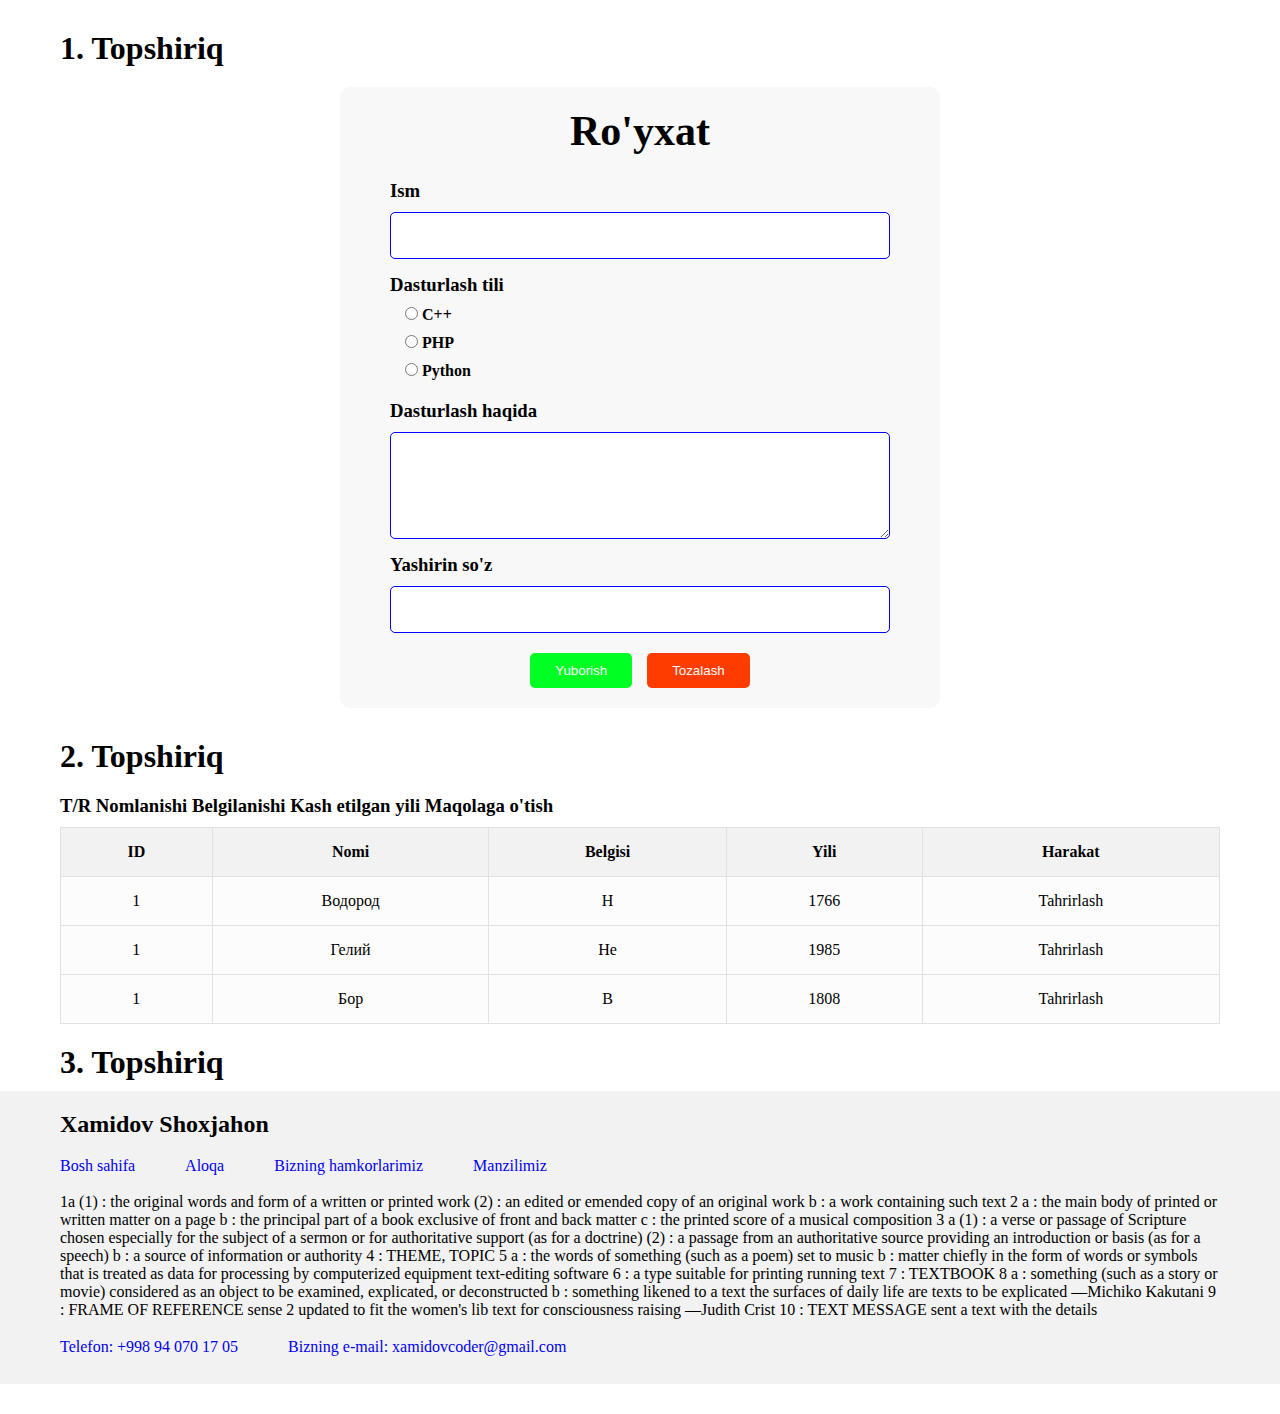
==== web1/index.html @ a497715d "new task" ====
<!DOCTYPE html>
<html lang="en">

<head>
    <meta charset="UTF-8">
    <meta name="viewport" content="width=device-width, initial-scale=1.0">
    <title>Shoxjahon</title>
    <link rel="stylesheet" href="./index.css">
</head>

<body>

    <div class="container">
        <h1 style="margin-top: 20px;">1. Topshiriq</h1>
        <form>
            <h2 class="title_h2">Ro'yxat</h2>
            <div class="label_box">
                <label for="text">
                    <h3 style="margin:5px 0;">Ism</h3>
                </label>
                <input class="input1" type="text" name="text" id="text">
            </div>

            <div class="label_box">
                <h3 style="margin:5px 0;">Dasturlash tili</h3>
                <div style="padding-left: 15px;   margin-bottom: 5px;">
                    <input type="radio" style="cursor: pointer;" name="ccc" id="ccc">
                    <label for="ccc" style="cursor: pointer;"> <strong>C++</strong> </label>
                </div>
                <div style="padding-left: 15px;  margin-bottom: 5px;">
                    <input type="radio" style="cursor: pointer;" name="ppp" id="ppp">
                    <label for="ppp" style="cursor: pointer;"> <strong>PHP</strong> </label>
                </div>
                <div style="padding-left: 15px;  margin-bottom: 5px;">
                    <input type="radio" style="cursor: pointer;" name="ooo" id="ooo">
                    <label for="ccc" style="cursor: pointer;"> <strong>Python</strong></label>
                </div>
            </div>

            <div class="label_box">
                <label for="text">
                    <h3 style="margin:5px 0;">Dasturlash haqida</h3>
                </label>
                <textarea class="input1" name="textarea" id="" cols="40" rows="5"></textarea>
            </div>

            <div class="label_box">
                <label for="password">
                    <h3 style="margin:5px 0;">Yashirin so'z</h3>
                </label>
                <input type="password" class="input1" name="password" id="password">
            </div>
            <div style="display: flex; gap: 15px; justify-content: center; margin-top: 10px;">
                <button type="button"
                    style="padding: 10px 25px; background-color: rgb(0, 255, 34); border: none; border-radius: 5px; color: #fff; cursor: pointer;">Yuborish</button>
                <button type="button"
                    style="padding: 10px 25px; background-color: rgb(255, 60, 0); border: none; border-radius: 5px; color: #fff; cursor: pointer;">Tozalash</button>
            </div>
        </form>

        <h1 style="margin-top: 20px;">2. Topshiriq</h1>
        <table class="table">
            <h3 style="margin:20px 0 10px 0;">T/R Nomlanishi Belgilanishi Kash etilgan yili Maqolaga o'tish</h3>
            <thead class="table_thead">
                <tr>
                    <th>ID</th>
                    <th>Nomi</th>
                    <th>Belgisi</th>
                    <th>Yili</th>
                    <th>Harakat</th>
                </tr>
            </thead>

            <tbody class="table_tbody">
                <tr>
                    <td>1</td>
                    <td>Bодород</td>
                    <td>H</td>
                    <td>1766</td>
                    <td>Tahrirlash</td>
                </tr>
                <tr>
                    <td>1</td>
                    <td>Гелий</td>
                    <td>He</td>
                    <td>1985</td>
                    <td>Tahrirlash</td>
                </tr>
                <tr>
                    <td>1</td>
                    <td>Бор</td>
                    <td>B</td>
                    <td>1808</td>
                    <td>Tahrirlash</td>
                </tr>
            </tbody>
        </table>

        <h1 style="margin-top: 20px;">3. Topshiriq</h1>

    </div>
    <nav>
        <div class="container">
            <h2 style="margin: 10px 0 0 0;">Xamidov Shoxjahon</h2>
            <ul class="ul_lists">
                <li><a href="https://github.com/xamidovscode/WebDasturlash" targert="_blank">Bosh sahifa</a></li>
                <li><a href="https://github.com/xamidovscode/WebDasturlash">Aloqa </a></li>
                <li><a href="https://github.com/xamidovscode/WebDasturlash">Bizning hamkorlarimiz</a></li>
                <li><a href="https://github.com/xamidovscode/WebDasturlash">Manzilimiz</a></li>
            </ul>
            <p>
                    1a
                    (1)
                    : the original words and form of a written or printed work
                    (2)
                    : an edited or emended copy of an original work
                    b
                    : a work containing such text
                    2
                    a
                    : the main body of printed or written matter on a page
                    b
                    : the principal part of a book exclusive of front and back matter
                    c
                    : the printed score of a musical composition
                    3
                    a
                    (1)
                    : a verse or passage of Scripture chosen especially for the subject of a sermon or for authoritative support (as for a doctrine)
                    (2)
                    : a passage from an authoritative source providing an introduction or basis (as for a speech)
                    b
                    : a source of information or authority
                    4
                    : THEME, TOPIC
                    5
                    a
                    : the words of something (such as a poem) set to music
                    b
                    : matter chiefly in the form of words or symbols that is treated as data for processing by computerized equipment
                    text-editing software
                    6
                    : a type suitable for printing running text
                    7
                    : TEXTBOOK
                    8
                    a
                    : something (such as a story or movie) considered as an object to be examined, explicated, or deconstructed
                    b
                    : something likened to a text
                    the surfaces of daily life are texts to be explicated
                    —Michiko Kakutani
                    9
                    : FRAME OF REFERENCE sense 2
                    updated to fit the women's lib text for consciousness raising
                    —Judith Crist
                    10
                    : TEXT MESSAGE
                    sent a text with the details
            </p>

            <ul class="ul_lists">
                <li><a href="https://github.com/xamidovscode/WebDasturlash" target="_blank">Telefon: +998 94 070 17 05</a></li>
                <li><a href="https://github.com/xamidovscode/WebDasturlash">Bizning e-mail: xamidovcoder@gmail.com </a></li>
            </ul>
        </div>
    </nav>
</body>
<script src="./index.js"></script>

</html>
---- web1/index.css ----
*{
    margin: 0;
    padding: 0;
    box-sizing: border-box;
    scroll-behavior: smooth;

}

.container {
  max-width: 1200px;
  margin: 0 auto;
  padding: 10px 20px;
}

.label_box {
  display: flex;
  flex-direction: column;
  gap: 5px;
  margin-bottom: 10px;
  max-width:500px;
  width: 100%;
}

.title_h2 {
  text-align: center;
  font-size: 42px;
  margin: 0;
  margin-bottom: 20px;
}

.input1 {
  width: 100%;
  border-radius: 5px;
  border: 1px solid blue;
  padding:15px;
  text-align: left;
}

input:hover {
  border: 1px solid blue;
}


form {
  max-width: 600px;
  background-color: rgba(241, 240, 240, 0.466);
  border-radius: 10px;
  margin: 0 auto;
  margin-top: 20px;
  margin-bottom: 30px;
  padding: 20px;
  display: flex;
  flex-direction: column;
  align-items: center;



}

.table {
  border-collapse: collapse;
  width: 100%;
}

.table th, .table td {
  text-align: center;
  padding: 15px;
  border: 0.5px solid #e3e0e0;

}

.table th {
  background-color: #f2f2f2;
}
.table td {
  background-color: #f9f9f976;
}
nav{
  background-color: #f2f2f2;
  margin-bottom: 30px;
}
.ul_lists{ 
  height: 55px;
  width: 100%;
  display: flex;
  list-style: none;
  align-items: center;
  flex-wrap: wrap;
  gap: 50px;
  row-gap: 5px;
}
.ul_lists a{
  text-decoration: none;
}
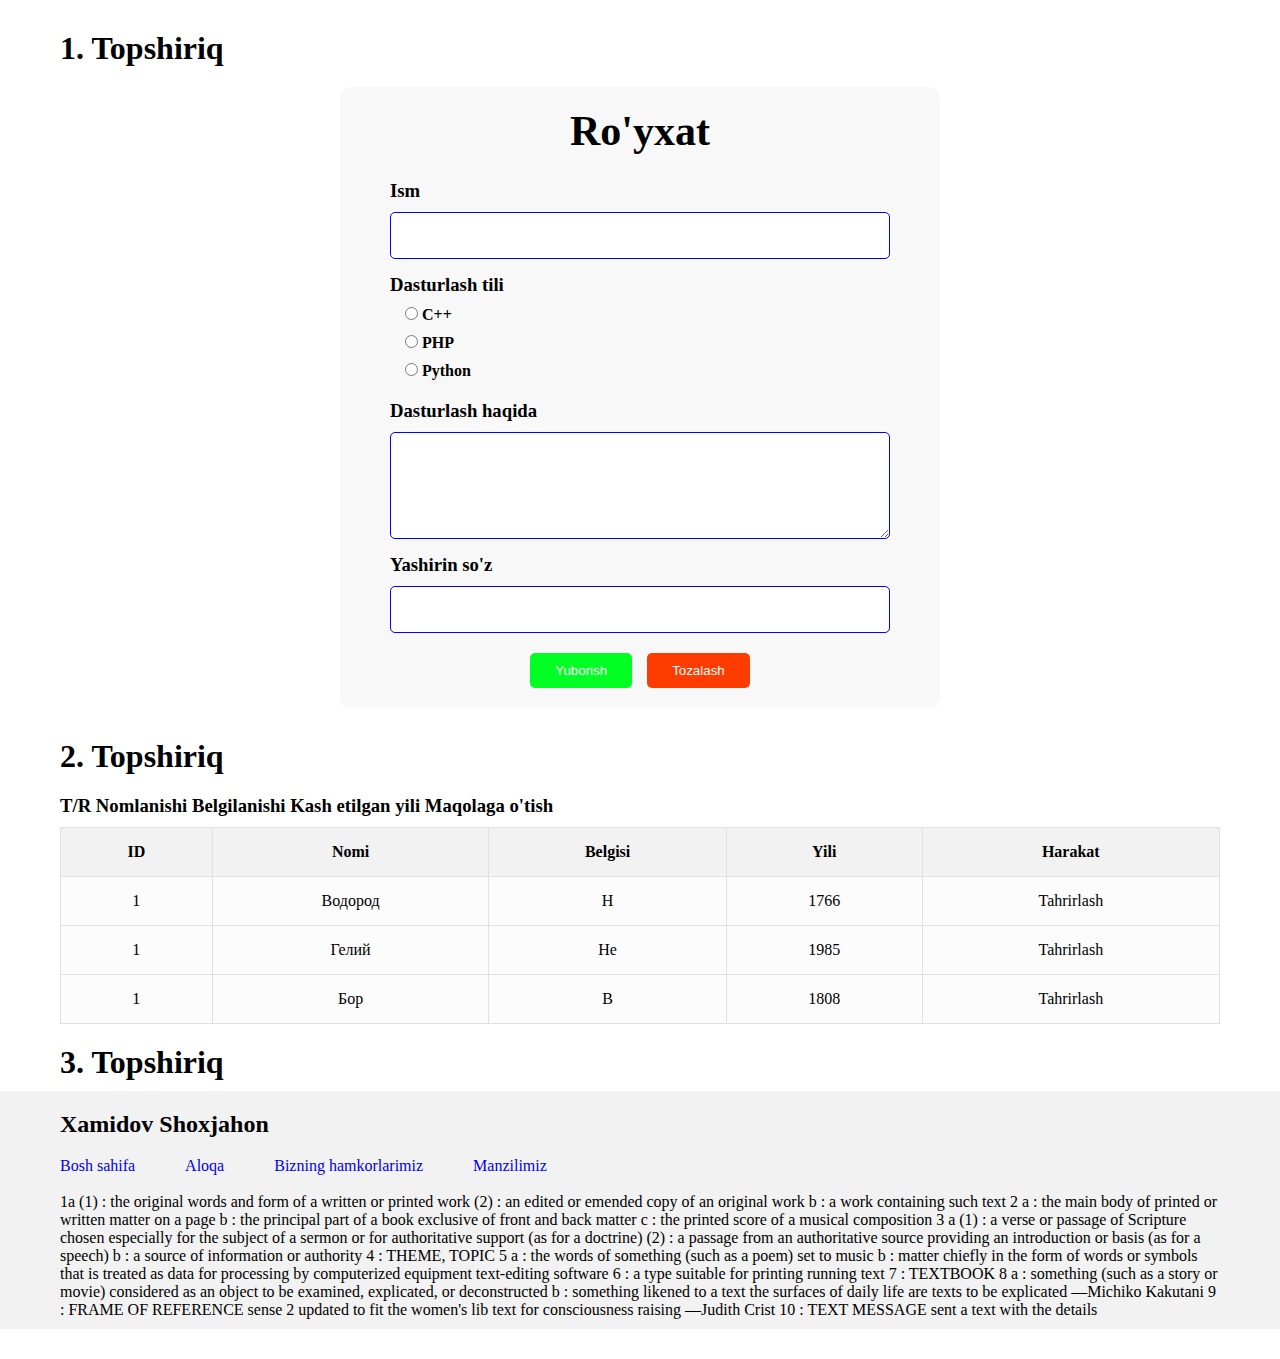
==== commit ed53b5de: "clean" ====
--- a/web1/index.html
+++ b/web1/index.html
@@ -9,7 +9,6 @@
 </head>
 
 <body>
-
     <div class="container">
         <h1 style="margin-top: 20px;">1. Topshiriq</h1>
         <form>
@@ -159,10 +158,6 @@
                     sent a text with the details
             </p>
 
-            <ul class="ul_lists">
-                <li><a href="https://github.com/xamidovscode/WebDasturlash" target="_blank">Telefon: +998 94 070 17 05</a></li>
-                <li><a href="https://github.com/xamidovscode/WebDasturlash">Bizning e-mail: xamidovcoder@gmail.com </a></li>
-            </ul>
         </div>
     </nav>
 </body>
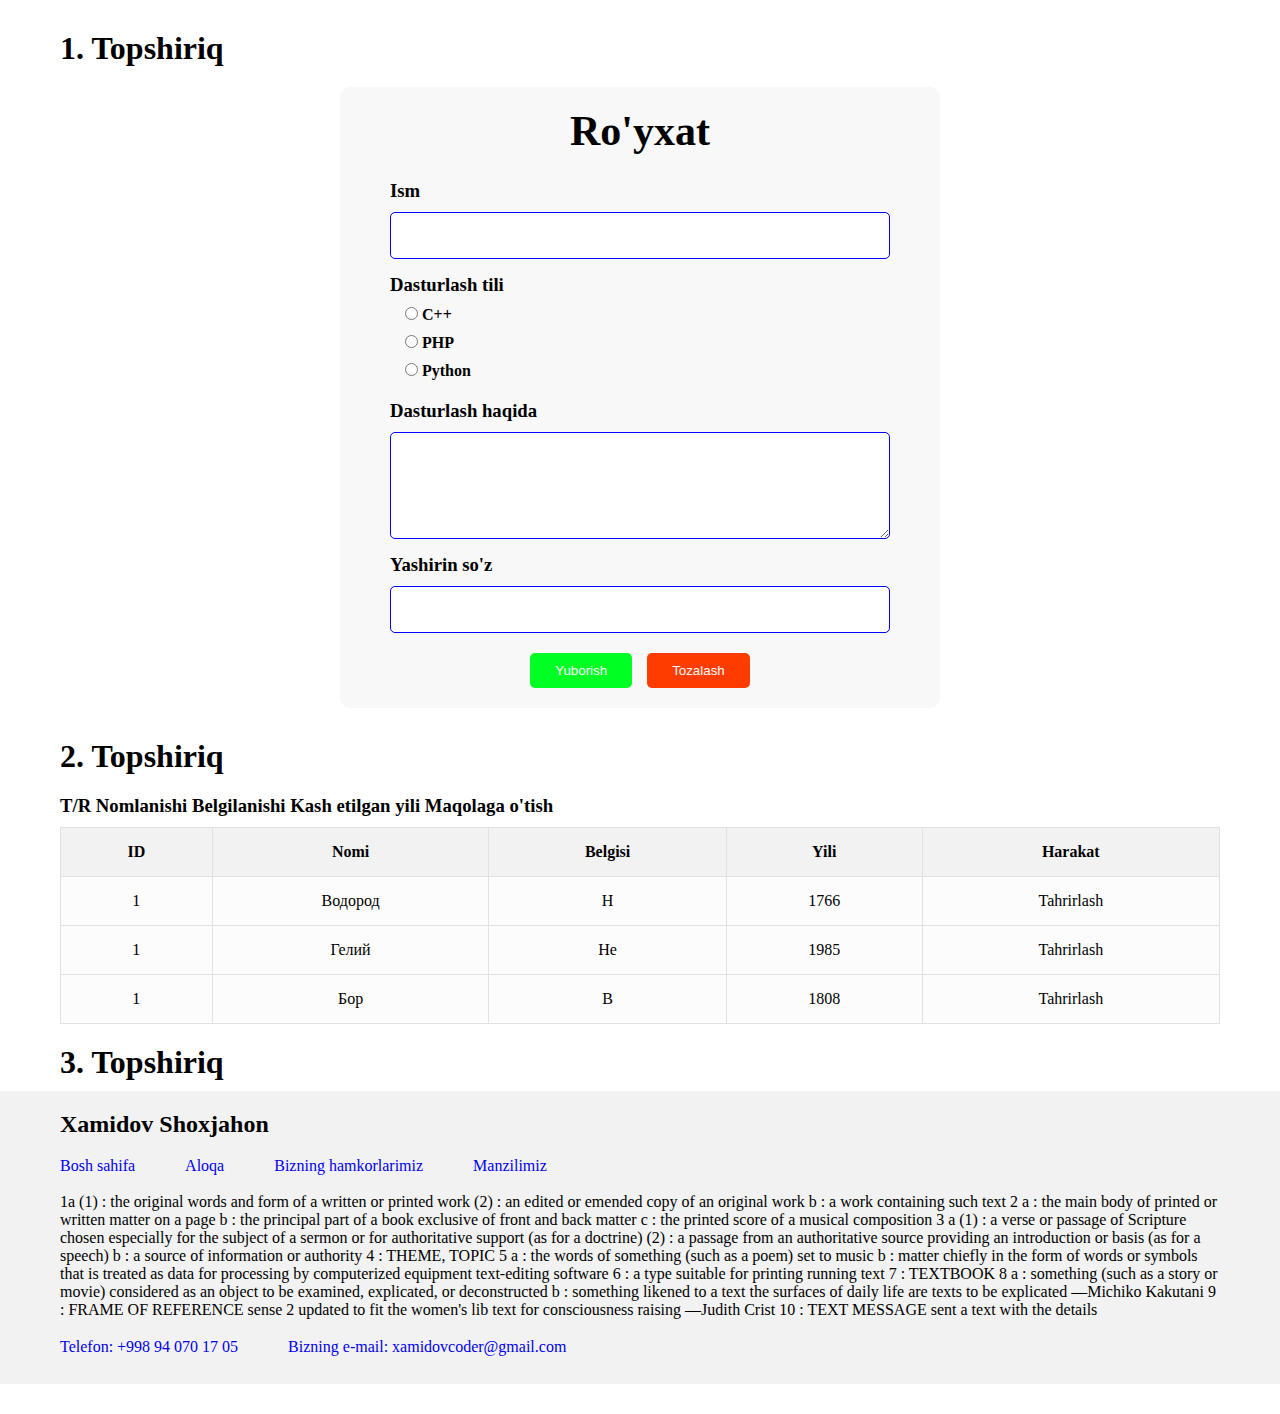
==== commit b6c123b1: "clean" ====
--- a/web1/index.html
+++ b/web1/index.html
@@ -158,6 +158,10 @@
                     sent a text with the details
             </p>
 
+            <ul class="ul_lists">
+                <li><a href="https://github.com/xamidovscode/WebDasturlash" target="_blank">Telefon: +998 94 070 17 05</a></li>
+                <li><a href="https://github.com/xamidovscode/WebDasturlash">Bizning e-mail: xamidovcoder@gmail.com </a></li>
+            </ul>
         </div>
     </nav>
 </body>
